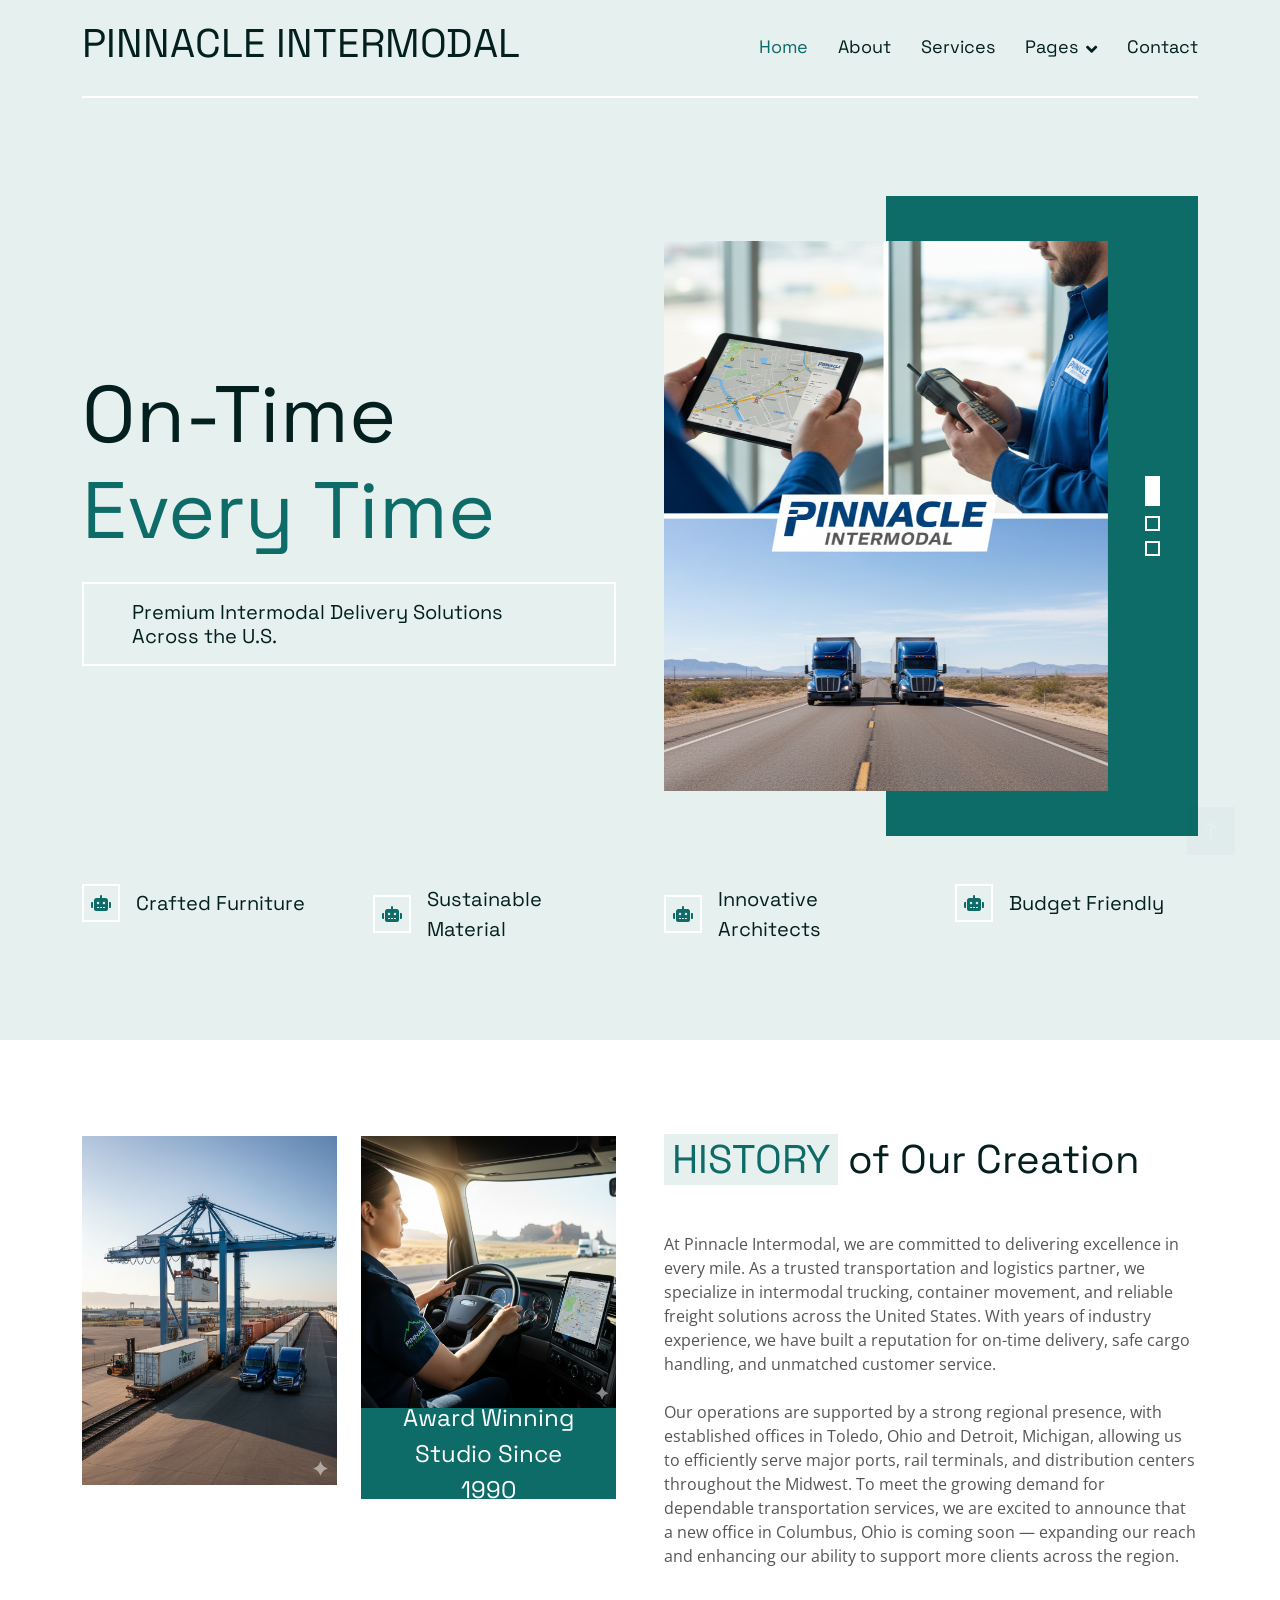
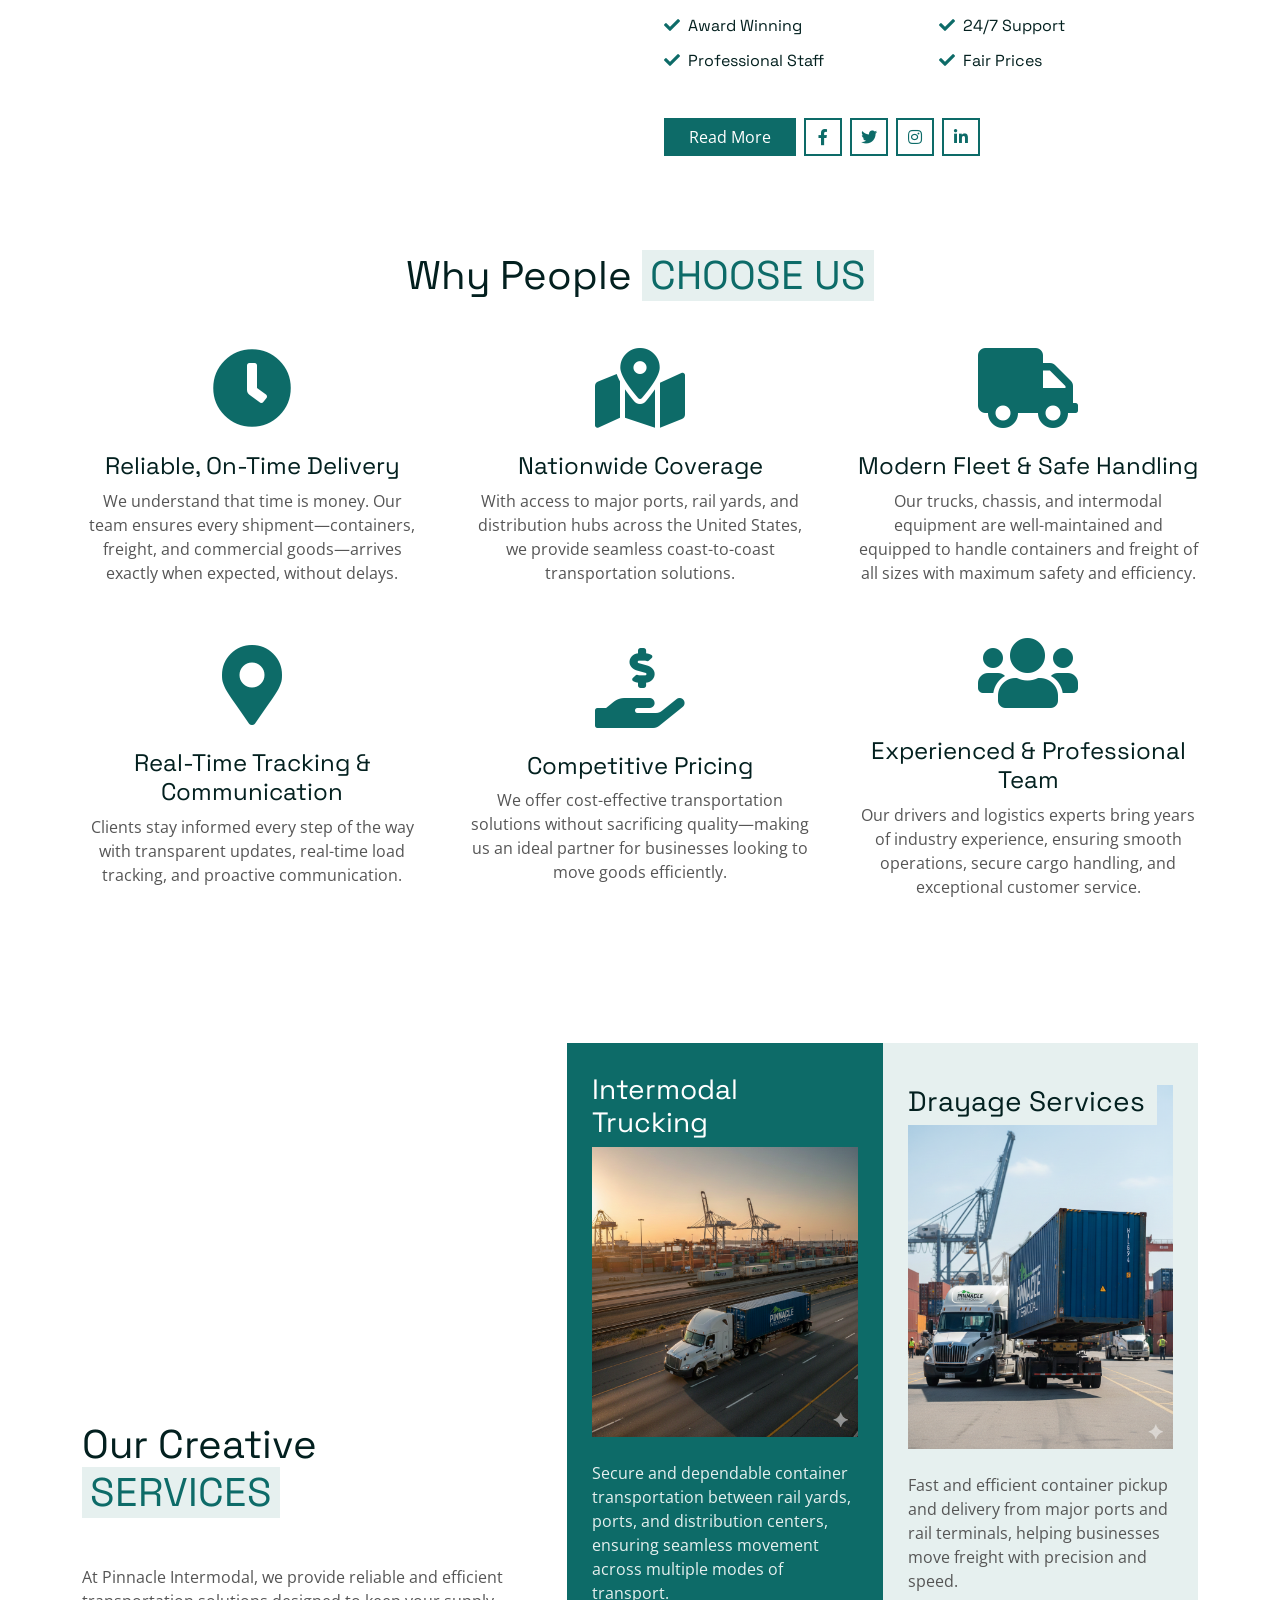
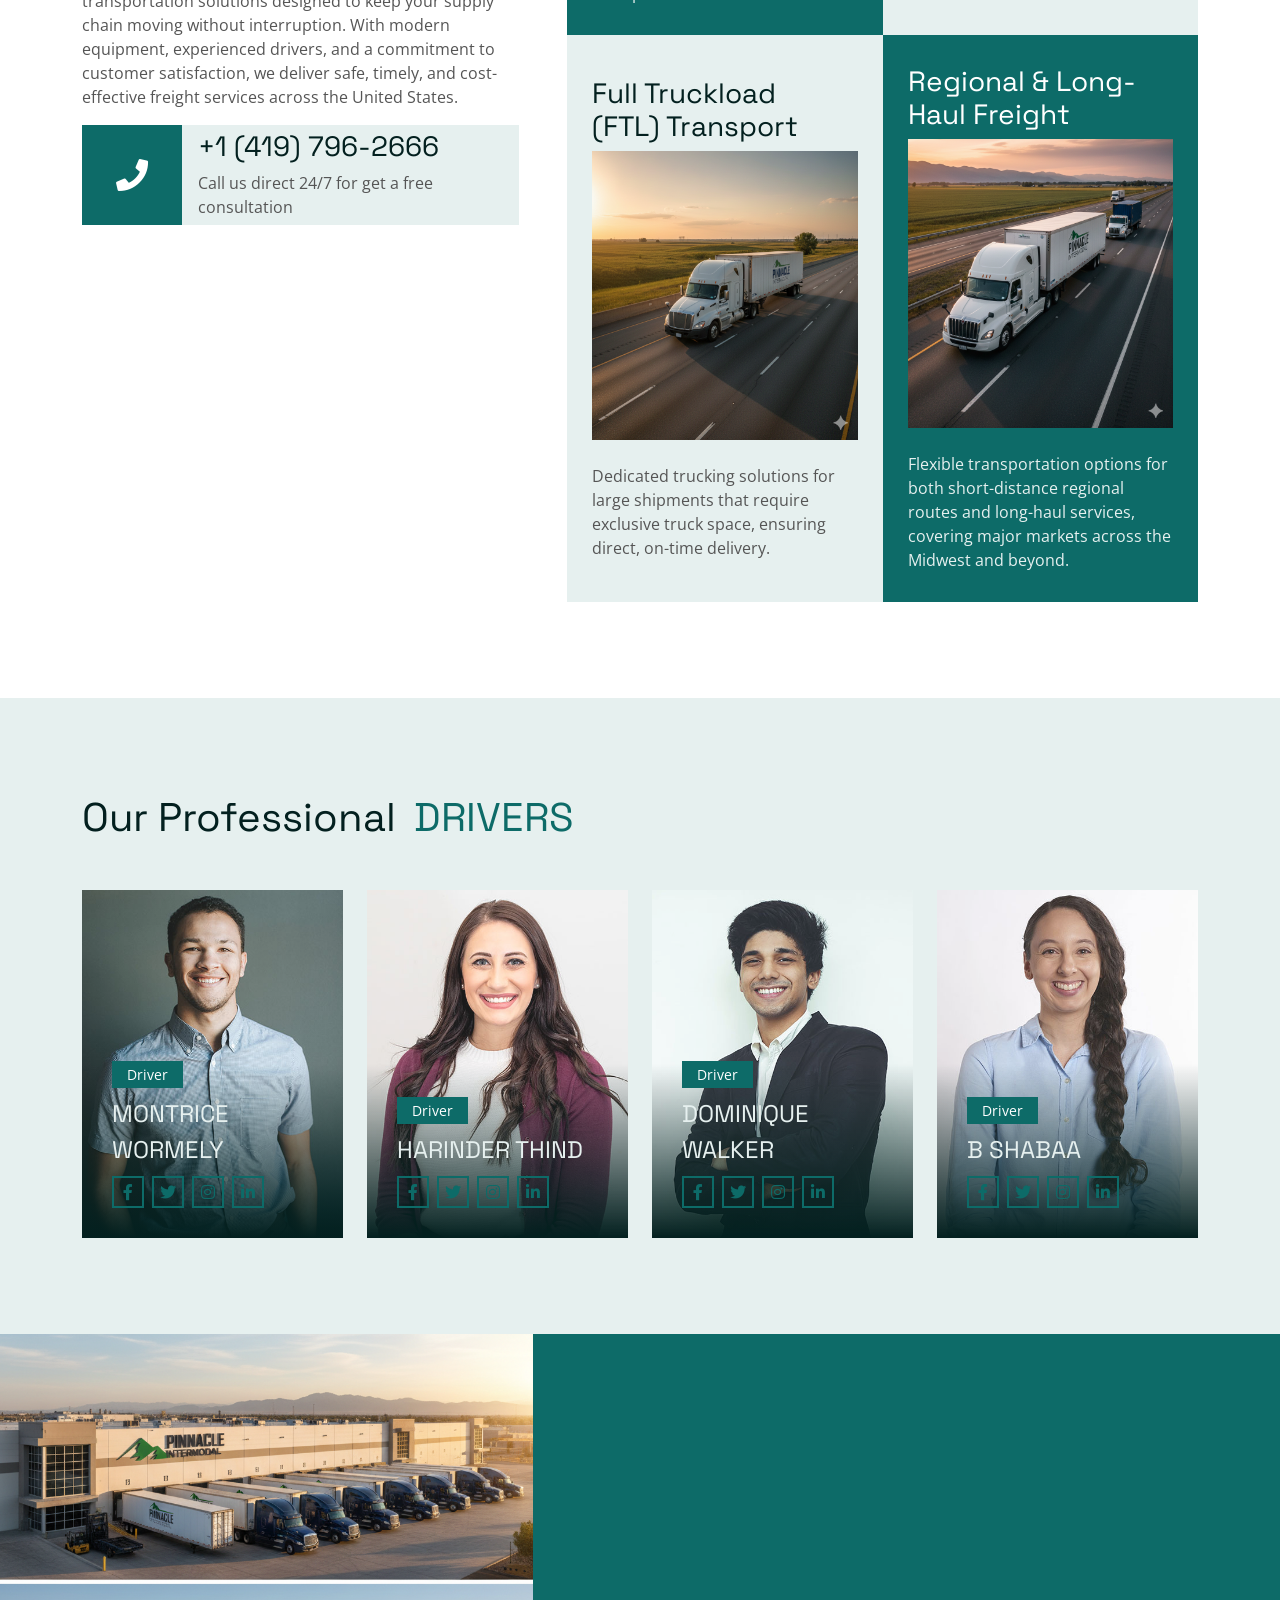
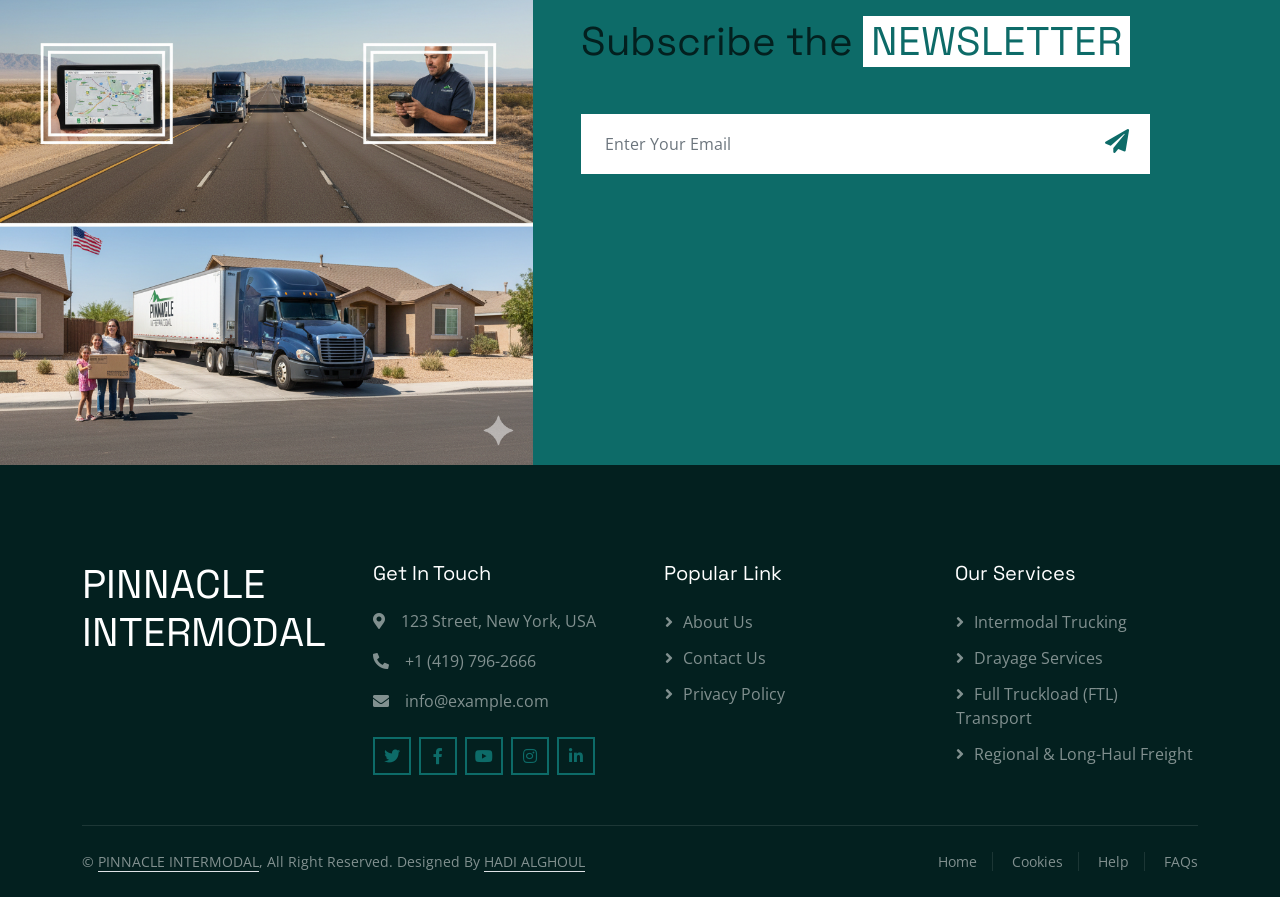
==== index.html @ aa66dcbb "first commit" ====
<!DOCTYPE html>
<html lang="en">

<head>
    <meta charset="utf-8">
    <title>iSTUDIO - Interior Design Website Template Free</title>
    <meta content="width=device-width, initial-scale=1.0" name="viewport">
    <meta content="" name="keywords">
    <meta content="" name="description">

    <!-- Favicon -->
    <link href="img/favicon.ico" rel="icon">

    <!-- Google Web Fonts -->
    <link rel="preconnect" href="https://fonts.googleapis.com">
    <link rel="preconnect" href="https://fonts.gstatic.com" crossorigin>
    <link href="https://fonts.googleapis.com/css2?family=Open+Sans&family=Space+Grotesk&display=swap" rel="stylesheet">

    <!-- Icon Font Stylesheet -->
    <link href="https://cdnjs.cloudflare.com/ajax/libs/font-awesome/5.10.0/css/all.min.css" rel="stylesheet">
    <link href="https://cdn.jsdelivr.net/npm/bootstrap-icons@1.4.1/font/bootstrap-icons.css" rel="stylesheet">

    <!-- Libraries Stylesheet -->
    <link href="lib/animate/animate.min.css" rel="stylesheet">
    <link href="lib/owlcarousel/assets/owl.carousel.min.css" rel="stylesheet">

    <!-- Customized Bootstrap Stylesheet -->
    <link href="css/bootstrap.min.css" rel="stylesheet">

    <!-- Template Stylesheet -->
    <link href="css/style.css" rel="stylesheet">
</head>

<body>
    <!-- Spinner Start -->
    <div id="spinner"
        class="show bg-white position-fixed translate-middle w-100 vh-100 top-50 start-50 d-flex align-items-center justify-content-center">
        <div class="spinner-grow text-primary" style="width: 3rem; height: 3rem;" role="status">
            <span class="sr-only">Loading...</span>
        </div>
    </div>
    <!-- Spinner End -->


    <!-- Navbar Start -->
    <div class="container-fluid sticky-top">
        <div class="container">
            <nav class="navbar navbar-expand-lg navbar-light border-bottom border-2 border-white">
                <a href="index.html" class="navbar-brand">
                    <h1>PINNACLE INTERMODAL</h1>
                </a>
                <button type="button" class="navbar-toggler ms-auto me-0" data-bs-toggle="collapse"
                    data-bs-target="#navbarCollapse">
                    <span class="navbar-toggler-icon"></span>
                </button>
                <div class="collapse navbar-collapse" id="navbarCollapse">
                    <div class="navbar-nav ms-auto">
                        <a href="index.html" class="nav-item nav-link active">Home</a>
                        <a href="about.html" class="nav-item nav-link">About</a>
                        <a href="service.html" class="nav-item nav-link">Services</a>
                        
                        <div class="nav-item dropdown">
                            <a href="#" class="nav-link dropdown-toggle" data-bs-toggle="dropdown">Pages</a>
                            <div class="dropdown-menu bg-light mt-2">
                                <a href="feature.html" class="dropdown-item">Features</a>
                                <a href="team.html" class="dropdown-item">Our Team</a>
                               
                            </div>
                        </div>
                        <a href="contact.html" class="nav-item nav-link">Contact</a>
                    </div>
                </div>
            </nav>
        </div>
    </div>
    <!-- Navbar End -->


    <!-- Hero Start -->
    <div class="container-fluid pb-5 hero-header bg-light mb-5">
        <div class="container py-5">
            <div class="row g-5 align-items-center mb-5">
                <div class="col-lg-6">
                    <h1 class="display-1 mb-4 animated slideInRight">On-Time <span class="text-primary">Every Time</span>
                        </h1>
                    <h5 class="d-inline-block border border-2 border-white py-3 px-5 mb-0 animated slideInRight">
                        Premium Intermodal Delivery Solutions Across the U.S.</h5>
                </div>
                <div class="col-lg-6">
                    <div class="owl-carousel header-carousel animated fadeIn">
                        <img class="img-fluid" src="img/p1.png" alt="" width="750px" height="550px">
                        <img class="img-fluid" src="img/p2.png" alt="" width="750px" height="550px">
                        <img class="img-fluid" src="img/p3.png" alt="" width="750px" height="550px">
                    </div>
                </div>
            </div>
            <div class="row g-5 animated fadeIn">
                <div class="col-md-6 col-lg-3">
                    <div class="d-flex align-items-center">
                        <div class="flex-shrink-0 btn-square border border-2 border-white me-3">
                            <i class="fa fa-robot text-primary"></i>
                        </div>
                        <h5 class="lh-base mb-0">Crafted Furniture</h5>
                    </div>
                </div>
                <div class="col-md-6 col-lg-3">
                    <div class="d-flex align-items-center">
                        <div class="flex-shrink-0 btn-square border border-2 border-white me-3">
                            <i class="fa fa-robot text-primary"></i>
                        </div>
                        <h5 class="lh-base mb-0">Sustainable Material</h5>
                    </div>
                </div>
                <div class="col-md-6 col-lg-3">
                    <div class="d-flex align-items-center">
                        <div class="flex-shrink-0 btn-square border border-2 border-white me-3">
                            <i class="fa fa-robot text-primary"></i>
                        </div>
                        <h5 class="lh-base mb-0">Innovative Architects</h5>
                    </div>
                </div>
                <div class="col-md-6 col-lg-3">
                    <div class="d-flex align-items-center">
                        <div class="flex-shrink-0 btn-square border border-2 border-white me-3">
                            <i class="fa fa-robot text-primary"></i>
                        </div>
                        <h5 class="lh-base mb-0">Budget Friendly</h5>
                    </div>
                </div>
            </div>
        </div>
    </div>
    <!-- Hero End -->


    <!-- About Start -->
    <div class="container-fluid py-5">
        <div class="container">
            <div class="row g-5">
                <div class="col-lg-6">
                    <div class="row">
                        <div class="col-6 wow fadeIn" data-wow-delay="0.1s">
                            <img class="img-fluid" src="img/a2.png" alt="">
                        </div>
                        <div class="col-6 wow fadeIn" data-wow-delay="0.3s">
                            <img class="img-fluid h-75" src="img/a1.png" alt="">
                            <div class="h-25 d-flex align-items-center text-center bg-primary px-4">
                                <h4 class="text-white lh-base mb-0">Award Winning Studio Since 1990</h4>
                            </div>
                        </div>
                    </div>
                </div>
                <div class="col-lg-6 wow fadeIn" data-wow-delay="0.5s">
                    <h1 class="mb-5"><span class="text-uppercase text-primary bg-light px-2">History</span> of Our
                        Creation</h1>
                    <p class="mb-4">At Pinnacle Intermodal, we are committed to delivering excellence in every mile. As a trusted transportation and logistics partner, we specialize in intermodal trucking, container movement, and reliable freight solutions across the United States. With years of industry experience, we have built a reputation for on-time delivery, safe cargo handling, and unmatched customer service.</p>
                    <p class="mb-5">Our operations are supported by a strong regional presence, with established offices in Toledo, Ohio and Detroit, Michigan, allowing us to efficiently serve major ports, rail terminals, and distribution centers throughout the Midwest. To meet the growing demand for dependable transportation services, we are excited to announce that a new office in Columbus, Ohio is coming soon — expanding our reach and enhancing our ability to support more clients across the region.</p>
                    <div class="row g-3">
                        <div class="col-sm-6">
                            <h6 class="mb-3"><i class="fa fa-check text-primary me-2"></i>Award Winning</h6>
                            <h6 class="mb-0"><i class="fa fa-check text-primary me-2"></i>Professional Staff</h6>
                        </div>
                        <div class="col-sm-6">
                            <h6 class="mb-3"><i class="fa fa-check text-primary me-2"></i>24/7 Support</h6>
                            <h6 class="mb-0"><i class="fa fa-check text-primary me-2"></i>Fair Prices</h6>
                        </div>
                    </div>
                    <div class="d-flex align-items-center mt-5">
                        <a class="btn btn-primary px-4 me-2" href="about.html">Read More</a>
                        <a class="btn btn-outline-primary btn-square border-2 me-2" href=""><i class="fab fa-facebook-f"></i></a>
                        <a class="btn btn-outline-primary btn-square border-2 me-2" href=""><i class="fab fa-twitter"></i></a>
                        <a class="btn btn-outline-primary btn-square border-2 me-2" href=""><i class="fab fa-instagram"></i></a>
                        <a class="btn btn-outline-primary btn-square border-2" href=""><i class="fab fa-linkedin-in"></i></a>
                    </div>
                </div>
            </div>
        </div>
    </div>
    <!-- About End -->


    <!-- Feature Start -->
    <div class="container-fluid py-5">
        <div class="container">
            <div class="text-center wow fadeIn" data-wow-delay="0.1s">
                <h1 class="mb-5">Why People <span class="text-uppercase text-primary bg-light px-2">Choose Us</span></h1>
            </div>
            <div class="row g-5 align-items-center text-center">
                <div class="col-md-6 col-lg-4 wow fadeIn" data-wow-delay="0.1s">
                    <i class="fa fa-clock fa-5x text-primary mb-4"></i>
                    <h4>Reliable, On-Time Delivery</h4>
                    <p class="mb-0">We understand that time is money. Our team ensures every shipment—containers, freight, and commercial goods—arrives exactly when expected, without delays.</p>
                </div>
                <div class="col-md-6 col-lg-4 wow fadeIn" data-wow-delay="0.3s">
                    <i class="fa fa-map-marked-alt fa-5x text-primary mb-4"></i>
                    <h4>Nationwide Coverage</h4>
                    <p class="mb-0">With access to major ports, rail yards, and distribution hubs across the United States, we provide seamless coast-to-coast transportation solutions.</p>
                </div>
                <div class="col-md-6 col-lg-4 wow fadeIn" data-wow-delay="0.5s">
                    <i class="fa fa-truck fa-5x text-primary mb-4"></i>
                    <h4>Modern Fleet & Safe Handling</h4>
                    <p class="mb-0">Our trucks, chassis, and intermodal equipment are well-maintained and equipped to handle containers and freight of all sizes with maximum safety and efficiency.</p>
                </div>
                <div class="col-md-6 col-lg-4 wow fadeIn" data-wow-delay="0.1s">
                    <i class="fa fa-map-marker-alt fa-5x text-primary mb-4"></i>
                    <h4>Real-Time Tracking & Communication</h4>
                    <p class="mb-0">Clients stay informed every step of the way with transparent updates, real-time load tracking, and proactive communication.</p>
                </div>
                <div class="col-md-6 col-lg-4 wow fadeIn" data-wow-delay="0.3s">
                    <i class="fa fa-hand-holding-usd fa-5x text-primary mb-4"></i>
                    <h4>Competitive Pricing</h4>
                    <p class="mb-0">We offer cost-effective transportation solutions without sacrificing quality—making us an ideal partner for businesses looking to move goods efficiently.</p>
                </div>
                <div class="col-md-6 col-lg-4 wow fadeIn" data-wow-delay="0.5s">
                    <i class="fa fa-users fa-5x text-primary mb-4"></i>
                    <h4>Experienced & Professional Team</h4>
                    <p class="mb-0">Our drivers and logistics experts bring years of industry experience, ensuring smooth operations, secure cargo handling, and exceptional customer service.</p>
                </div>
            </div>
        </div>
    </div>
    <!-- Feature End -->


    


    <!-- Service Start -->
    <div class="container-fluid py-5">
        <div class="container py-5">
            <div class="row g-5 align-items-center">
                <div class="col-lg-5 wow fadeIn" data-wow-delay="0.1s">
                    <h1 class="mb-5">Our Creative <span
                            class="text-uppercase text-primary bg-light px-2">Services</span></h1>
                    <p>At Pinnacle Intermodal, we provide reliable and efficient transportation solutions designed to keep your supply chain moving without interruption. With modern equipment, experienced drivers, and a commitment to customer satisfaction, we deliver safe, timely, and cost-effective freight services across the United States.</p>
                    
                    <div class="d-flex align-items-center bg-light">
                        <div class="btn-square flex-shrink-0 bg-primary" style="width: 100px; height: 100px;">
                            <i class="fa fa-phone fa-2x text-white"></i>
                        </div>
                        <div class="px-3">
                            <h3>+1 (419) 796-2666</h3>
                            <span>Call us direct 24/7 for get a free consultation</span>
                        </div>
                    </div>
                </div>
                <div class="col-lg-7">
                    <div class="row g-0">
                        <div class="col-md-6 wow fadeIn" data-wow-delay="0.2s">
                            <div class="service-item h-100 d-flex flex-column justify-content-center bg-primary">
                                <a href="" class="service-img position-relative mb-4">
                                    <img class="img-fluid w-100" src="img/s1.png" alt="">
                                    <h3>Intermodal Trucking</h3>
                                </a>
                                <p class="mb-0">Secure and dependable container transportation between rail yards, ports, and distribution centers, ensuring seamless movement across multiple modes of transport.</p>
                            </div>
                        </div>
                        <div class="col-md-6 wow fadeIn" data-wow-delay="0.4s">
                            <div class="service-item h-100 d-flex flex-column justify-content-center bg-light">
                                <a href="" class="service-img position-relative mb-4">
                                    <img class="img-fluid w-100" src="img/s2.png" alt="">
                                    <h3>Drayage Services</h3>
                                </a>
                                <p class="mb-0">Fast and efficient container pickup and delivery from major ports and rail terminals, helping businesses move freight with precision and speed.</p>
                            </div>
                        </div>
                        <div class="col-md-6 wow fadeIn" data-wow-delay="0.6s">
                            <div class="service-item h-100 d-flex flex-column justify-content-center bg-light">
                                <a href="" class="service-img position-relative mb-4">
                                    <img class="img-fluid w-100" src="img/s3.png" alt="">
                                    <h3>Full Truckload (FTL) Transport</h3>
                                </a>
                                <p class="mb-0">Dedicated trucking solutions for large shipments that require exclusive truck space, ensuring direct, on-time delivery.</p>
                            </div>
                        </div>
                        <div class="col-md-6 wow fadeIn" data-wow-delay="0.8s">
                            <div class="service-item h-100 d-flex flex-column justify-content-center bg-primary">
                                <a href="" class="service-img position-relative mb-4">
                                    <img class="img-fluid w-100" src="img/s4.png" alt="">
                                    <h3>Regional & Long-Haul Freight</h3>
                                </a>
                                <p class="mb-0">Flexible transportation options for both short-distance regional routes and long-haul services, covering major markets across the Midwest and beyond.</p>
                            </div>
                        </div>
                    </div>
                </div>
            </div>
        </div>
    </div>
    <!-- Service End -->


    <!-- Team Start -->
    <div class="container-fluid bg-light py-5">
        <div class="container py-5">
            <h1 class="mb-5">Our Professional <span class="text-uppercase text-primary bg-light px-2">Drivers</span>
            </h1>
            <div class="row g-4">
                <div class="col-md-6 col-lg-3 wow fadeIn" data-wow-delay="0.1s">
                    <div class="team-item position-relative overflow-hidden">
                        <img class="img-fluid w-100" src="img/team-1.jpg" alt="">
                        <div class="team-overlay">
                            <small class="mb-2">Driver</small>
                            <h4 class="lh-base text-light">MONTRICE WORMELY</h4>
                            <div class="d-flex justify-content-center">
                                <a class="btn btn-outline-primary btn-sm-square border-2 me-2" href="">
                                    <i class="fab fa-facebook-f"></i>
                                </a>
                                <a class="btn btn-outline-primary btn-sm-square border-2 me-2" href="">
                                    <i class="fab fa-twitter"></i>
                                </a>
                                <a class="btn btn-outline-primary btn-sm-square border-2 me-2" href="">
                                    <i class="fab fa-instagram"></i>
                                </a>
                                <a class="btn btn-outline-primary btn-sm-square border-2 me-2" href="">
                                    <i class="fab fa-linkedin-in"></i>
                                </a>
                            </div>
                        </div>
                    </div>
                </div>
                <div class="col-md-6 col-lg-3 wow fadeIn" data-wow-delay="0.3s">
                    <div class="team-item position-relative overflow-hidden">
                        <img class="img-fluid w-100" src="img/team-2.jpg" alt="">
                        <div class="team-overlay">
                            <small class="mb-2">Driver</small>
                            <h4 class="lh-base text-light">HARINDER THIND</h4>
                            <div class="d-flex justify-content-center">
                                <a class="btn btn-outline-primary btn-sm-square border-2 me-2" href="">
                                    <i class="fab fa-facebook-f"></i>
                                </a>
                                <a class="btn btn-outline-primary btn-sm-square border-2 me-2" href="">
                                    <i class="fab fa-twitter"></i>
                                </a>
                                <a class="btn btn-outline-primary btn-sm-square border-2 me-2" href="">
                                    <i class="fab fa-instagram"></i>
                                </a>
                                <a class="btn btn-outline-primary btn-sm-square border-2 me-2" href="">
                                    <i class="fab fa-linkedin-in"></i>
                                </a>
                            </div>
                        </div>
                    </div>
                </div>
                <div class="col-md-6 col-lg-3 wow fadeIn" data-wow-delay="0.5s">
                    <div class="team-item position-relative overflow-hidden">
                        <img class="img-fluid w-100" src="img/team-3.jpg" alt="">
                        <div class="team-overlay">
                            <small class="mb-2">Driver</small>
                            <h4 class="lh-base text-light">DOMINIQUE WALKER</h4>
                            <div class="d-flex justify-content-center">
                                <a class="btn btn-outline-primary btn-sm-square border-2 me-2" href="">
                                    <i class="fab fa-facebook-f"></i>
                                </a>
                                <a class="btn btn-outline-primary btn-sm-square border-2 me-2" href="">
                                    <i class="fab fa-twitter"></i>
                                </a>
                                <a class="btn btn-outline-primary btn-sm-square border-2 me-2" href="">
                                    <i class="fab fa-instagram"></i>
                                </a>
                                <a class="btn btn-outline-primary btn-sm-square border-2 me-2" href="">
                                    <i class="fab fa-linkedin-in"></i>
                                </a>
                            </div>
                        </div>
                    </div>
                </div>
                <div class="col-md-6 col-lg-3 wow fadeIn" data-wow-delay="0.7s">
                    <div class="team-item position-relative overflow-hidden">
                        <img class="img-fluid w-100" src="img/team-4.jpg" alt="">
                        <div class="team-overlay">
                            <small class="mb-2">Driver</small>
                            <h4 class="lh-base text-light">B SHABAA</h4>
                            <div class="d-flex justify-content-center">
                                <a class="btn btn-outline-primary btn-sm-square border-2 me-2" href="">
                                    <i class="fab fa-facebook-f"></i>
                                </a>
                                <a class="btn btn-outline-primary btn-sm-square border-2 me-2" href="">
                                    <i class="fab fa-twitter"></i>
                                </a>
                                <a class="btn btn-outline-primary btn-sm-square border-2 me-2" href="">
                                    <i class="fab fa-instagram"></i>
                                </a>
                                <a class="btn btn-outline-primary btn-sm-square border-2 me-2" href="">
                                    <i class="fab fa-linkedin-in"></i>
                                </a>
                            </div>
                        </div>
                    </div>
                </div>
            </div>
        </div>
    </div>
    <!-- Team End -->


    


    <!-- Newsletter Start -->
    <div class="container-fluid bg-primary newsletter p-0">
        <div class="container p-0">
            <div class="row g-0 align-items-center">
                <div class="col-md-5 ps-lg-0 text-start wow fadeIn" data-wow-delay="0.2s">
                    <img class="img-fluid " src="img/newsletter.png" alt="">
                </div>
                <div class="col-md-7 py-5 newsletter-text wow fadeIn" data-wow-delay="0.5s">
                    <div class="p-5">
                        <h1 class="mb-5">Subscribe the <span class="text-uppercase text-primary bg-white px-2">Newsletter</span></h1>
                        <div class="position-relative w-100 mb-2">
                            <input class="form-control border-0 w-100 ps-4 pe-5" type="text"
                                placeholder="Enter Your Email" style="height: 60px;">
                            <button type="button" class="btn shadow-none position-absolute top-0 end-0 mt-2 me-2"><i
                                    class="fa fa-paper-plane text-primary fs-4"></i></button>
                        </div>
                       
                    </div>
                </div>
            </div>
        </div>
    </div>
    <!-- Newsletter End -->


    <!-- Footer Start -->
    <div class="container-fluid bg-dark text-white-50 footer pt-5">
        <div class="container py-5">
            <div class="row g-5">
                <div class="col-md-6 col-lg-3 wow fadeIn" data-wow-delay="0.1s">
                    <a href="index.html" class="d-inline-block mb-3">
                        <h1 class="text-white">PINNACLE INTERMODAL</h1>
                    </a>
                    
                    
                </div>
                <div class="col-md-6 col-lg-3 wow fadeIn" data-wow-delay="0.3s">
                    <h5 class="text-white mb-4">Get In Touch</h5>
                    <p><i class="fa fa-map-marker-alt me-3"></i>123 Street, New York, USA</p>
                    <p><i class="fa fa-phone-alt me-3"></i>+1 (419) 796-2666</p>
                    <p><i class="fa fa-envelope me-3"></i>info@example.com</p>
                    <div class="d-flex pt-2">
                        <a class="btn btn-outline-primary btn-square border-2 me-2" href=""><i class="fab fa-twitter"></i></a>
                        <a class="btn btn-outline-primary btn-square border-2 me-2" href=""><i class="fab fa-facebook-f"></i></a>
                        <a class="btn btn-outline-primary btn-square border-2 me-2" href=""><i class="fab fa-youtube"></i></a>
                        <a class="btn btn-outline-primary btn-square border-2 me-2" href=""><i class="fab fa-instagram"></i></a>
                        <a class="btn btn-outline-primary btn-square border-2 me-2" href=""><i class="fab fa-linkedin-in"></i></a>
                    </div>
                </div>
                <div class="col-md-6 col-lg-3 wow fadeIn" data-wow-delay="0.5s">
                    <h5 class="text-white mb-4">Popular Link</h5>
                    <a class="btn btn-link" href="about.html">About Us</a>
                    <a class="btn btn-link" href="contact.html">Contact Us</a>
                    <a class="btn btn-link" href="">Privacy Policy</a>
                   
                    
                </div>
                <div class="col-md-6 col-lg-3 wow fadeIn" data-wow-delay="0.7s">
                    <h5 class="text-white mb-4">Our Services</h5>
                    <a class="btn btn-link" href="service.html">Intermodal Trucking</a>
                    <a class="btn btn-link" href="service.html">Drayage Services</a>
                    <a class="btn btn-link" href="service.html">Full Truckload (FTL) Transport</a>
                    <a class="btn btn-link" href="service.html">Regional & Long-Haul Freight</a>
                    
                </div>
            </div>
        </div>
        <div class="container wow fadeIn" data-wow-delay="0.1s">
            <div class="copyright">
                <div class="row">
                    <div class="col-md-6 text-center text-md-start mb-3 mb-md-0">
                        &copy; <a class="border-bottom" href="#">PINNACLE INTERMODAL</a>, All Right Reserved.

                        <!--/*** The author’s attribution link must remain intact in the template. ***/-->
                        <!--/*** If you wish to remove this credit link, please purchase the Pro Version . ***/-->
                        Designed By <a class="border-bottom" href="">HADI ALGHOUL</a>
                    </div>
                    <div class="col-md-6 text-center text-md-end">
                        <div class="footer-menu">
                            <a href="">Home</a>
                            <a href="">Cookies</a>
                            <a href="">Help</a>
                            <a href="">FAQs</a>
                        </div>
                    </div>
                </div>
            </div>
        </div>
    </div>
    <!-- Footer End -->


    <!-- Back to Top -->
    <a href="#" class="btn btn-lg btn-primary btn-lg-square back-to-top"><i class="bi bi-arrow-up"></i></a>


    <!-- JavaScript Libraries -->
    <script src="https://ajax.googleapis.com/ajax/libs/jquery/3.6.1/jquery.min.js"></script>
    <script src="https://cdn.jsdelivr.net/npm/bootstrap@5.0.0/dist/js/bootstrap.bundle.min.js"></script>
    <script src="lib/wow/wow.min.js"></script>
    <script src="lib/easing/easing.min.js"></script>
    <script src="lib/waypoints/waypoints.min.js"></script>
    <script src="lib/owlcarousel/owl.carousel.min.js"></script>

    <!-- Template Javascript -->
    <script src="js/main.js"></script>
</body>

</html>
---- css/style.css ----
/********** Template CSS **********/

/*** Spinner ***/
#spinner {
    opacity: 0;
    visibility: hidden;
    transition: opacity .5s ease-out, visibility 0s linear .5s;
    z-index: 99999;
}

#spinner.show {
    transition: opacity .5s ease-out, visibility 0s linear 0s;
    visibility: visible;
    opacity: 1;
}

.back-to-top {
    position: fixed;
    display: none;
    right: 45px;
    bottom: 45px;
    z-index: 99;
}

/*** Button ***/
.btn {
    transition: .5s;
}

.btn-square {
    width: 38px;
    height: 38px;
}

.btn-sm-square {
    width: 32px;
    height: 32px;
}

.btn-lg-square {
    width: 48px;
    height: 48px;
}

.btn-square,
.btn-sm-square,
.btn-lg-square {
    padding: 0;
    display: flex;
    align-items: center;
    justify-content: center;
    font-weight: normal;
}


/*** Navbar ***/
.sticky-top {
    top: -150px;
    transition: .5s;
}

.navbar {
    padding: 15px 0;
    font-family: "Space Grotesk", sans-serif;
    font-size: 18px;
}

.navbar .navbar-nav .nav-link {
    margin-left: 30px;
    padding: 0;
    outline: none;
    color: var(--bs-dark);
}

.navbar .navbar-nav .nav-link:hover,
.navbar .navbar-nav .nav-link.active {
    color: var(--bs-primary)
}

.navbar .dropdown-toggle::after {
    border: none;
    content: "\f107";
    font-family: "Font Awesome 5 Free";
    font-weight: 900;
    vertical-align: middle;
    margin-left: 8px;
}

.navbar .dropdown-menu .dropdown-item:hover,
.navbar .dropdown-menu .dropdown-item.active {
    color: var(--bs-white);
    background: var(--bs-primary);
}

@media (max-width: 991.98px) {
    .navbar .navbar-nav .nav-link  {
        margin-left: 0;
        padding: 10px 0;
    }
}

@media (min-width: 992px) {
    .navbar .nav-item .dropdown-menu {
        display: block;
        border: none;
        margin-top: 0;
        top: 150%;
        opacity: 0;
        visibility: hidden;
        transition: .5s;
    }

    .navbar .nav-item:hover .dropdown-menu {
        top: 100%;
        visibility: visible;
        transition: .5s;
        opacity: 1;
    }
}


/*** Hero Header ***/
.hero-header {
    margin-top: -100px;
    padding-top: 150px;
    background: url(../img/hero-bg.jpg) top center no-repeat;
    background-size: cover;
}

.hero-header .breadcrumb-item+.breadcrumb-item::before {
    color: var(--light);
}

.header-carousel {
    position: relative;
    padding: 45px 90px 45px 0;
}

.header-carousel::before {
    position: absolute;
    content: "";
    top: 0;
    right: 0;
    width: calc(50% + 45px);
    height: 100%;
    background: var(--bs-primary);
    z-index: -1;
}

.header-carousel .owl-dots {
    position: absolute;
    top: 50%;
    right: 38px;
    transform: translateY(-50%);
    display: flex;
    flex-direction: column;
    align-items: center;
    justify-content: center;
}

.header-carousel .owl-dot {
    position: relative;
    display: inline-block;
    margin: 5px 0;
    width: 15px;
    height: 15px;
    border: 2px solid var(--bs-white);
    transition: .5s;
}

.header-carousel .owl-dot.active {
    height: 30px;
    background: var(--bs-white);
}

.header-carousel img {
    width: 750px;
    height: 550px;
    object-fit: cover;
}


/*** About ***/
.about-img {
    position: relative;
    overflow: hidden;
}

.about-img::after {
    position: absolute;
    content: "";
    width: 100%;
    height: 100%;
    top: 0;
    left: 0;
    background: url(../img/bg-about-img.png) top left no-repeat;
    background-size: contain;
}


/*** Project ***/
.project-item img {
    transition: .5s;
}
  
.project-item:hover img {
    transform: scale(1.2);
}
  
.project-overlay {
    position: absolute;
    padding: 25px;
    width: 100%;
    height: 100%;
    top: 0;
    left: 0;
    display: flex;
    flex-direction: column;
    align-items: flex-start;
    justify-content: flex-end;
    background: linear-gradient(rgba(255, 255, 255, .1) 50%, var(--bs-dark));
    z-index: 1;
}


/*** Service ***/
.service-item {
    position: relative;
    padding: 30px 25px;
    transition: .5s;
}

.service-item.bg-primary:hover {
    background: var(--bs-light) !important;
}

.service-item.bg-primary p {
    color: var(--bs-light);
    transition: .5s;
}

.service-item.bg-primary:hover p {
    color: var(--bs-secondary);
}

.service-item.bg-light:hover {
    background: var(--bs-primary) !important;
}

.service-item.bg-light p {
    color: var(--bs-secondary);
    transition: .5s;
}

.service-item.bg-light:hover p {
    color: var(--bs-light);
}


.service-item .service-img h3 {
    position: absolute;
    top: 0;
    left: 0;
    padding: 0 12px 7px 0;
}

.service-item.bg-primary .service-img h3 {
    background: var(--bs-primary);
    color: var(--bs-white);
    transition: .5s;
}

.service-item.bg-primary:hover .service-img h3 {
    background: var(--bs-light);
    color: var(--bs-dark);
}

.service-item.bg-light .service-img h3 {
    background: var(--bs-light);
    color: var(--bs-dark);
    transition: .5s;
}

.service-item.bg-light:hover .service-img h3 {
    background: var(--bs-primary);
    color: var(--bs-white);
}


/*** Our Team ***/
.team-item img {
    transition: .5s;
}
  
.team-item:hover img {
    transform: scale(1.2);
}
  
.team-overlay {
    position: absolute;
    padding: 30px;
    width: 100%;
    height: 100%;
    top: 0;
    left: 0;
    display: flex;
    flex-direction: column;
    align-items: flex-start;
    justify-content: flex-end;
    background: linear-gradient(rgba(255, 255, 255, .1) 50%, var(--bs-dark));
    z-index: 1;
}

.team-overlay small {
    display: inline-block;
    padding: 3px 15px;
    color: var(--bs-white);
    background: var(--bs-primary);
}


/*** Testimonial ***/
.testimonial-img {
    position: relative;
    padding: 45px 0 45px 90px;
}

.testimonial-img::before {
    position: absolute;
    content: "";
    top: 0;
    left: 0;
    width: calc(50% + 45px);
    height: 100%;
    background: var(--bs-primary);
    z-index: -1;
}

.testimonial-text h5 {
    position: relative;
    padding-left: 45px;
}

.testimonial-text h5::before {
    position: absolute;
    content: "";
    top: 50%;
    left: 0;
    transform: translateY(-50%);
    width: 40px;
    height: 2px;
    background: var(--bs-primary);
}

.testimonial-carousel .owl-dots {
    position: absolute;
    height: 17px;
    bottom: 0;
    right: 0;
    left: auto;
}

.testimonial-carousel .owl-dot {
    position: relative;
    display: inline-block;
    margin-left: 10px;
    width: 15px;
    height: 15px;
    background: var(--bs-white);
    border: 2px solid var(--bs-primary);
    transition: .5s;
}

.testimonial-carousel .owl-dot.active {
    width: 30px;
    background: var(--bs-primary);
}

@media (max-width: 768px) {
    .testimonial-carousel .owl-dots {
        left: 0;
        right: auto;
    }

    .testimonial-carousel .owl-dot {
        margin-right: 10px;
        margin-left: 0;
    }
}


/*** Newsletter ***/
.newsletter {
    background: url(../img/hero-bg.jpg) bottom right no-repeat;
    background-size: cover;
}

@media (min-width: 992px) {
    .newsletter .container {
        max-width: 100% !important;
    }

    .newsletter .newsletter-text  {
        padding-right: calc(((100% - 960px) / 2) + .75rem);
    }
}

@media (min-width: 1200px) {
    .newsletter .newsletter-text  {
        padding-right: calc(((100% - 1140px) / 2) + .75rem);
    }
}

@media (min-width: 1400px) {
    .newsletter .newsletter-text  {
        padding-right: calc(((100% - 1320px) / 2) + .75rem);
    }
}


/*** Footer ***/
.footer .btn.btn-link {
    display: block;
    margin-bottom: 10px;
    padding: 0;
    text-align: left;
    color: rgba(255,255,255,.5);
    font-weight: normal;
    transition: .3s;
}

.footer .btn.btn-link:hover {
    color: var(--bs-white);
    letter-spacing: 1px;
    box-shadow: none;
}

.footer .btn.btn-link::before {
    position: relative;
    content: "\f105";
    font-family: "Font Awesome 5 Free";
    font-weight: 900;
    margin-right: 10px;
}

.footer .copyright {
    padding: 25px 0;
    font-size: 14px;
    border-top: 1px solid rgba(256, 256, 256, .1);
}

.footer .copyright a {
    color: rgba(255,255,255,.5);
}

.footer .copyright a:hover {
    color: var(--bs-white);
}

.footer .footer-menu a {
    margin-right: 15px;
    padding-right: 15px;
    border-right: 1px solid rgba(255, 255, 255, .1);
}

.footer .footer-menu a:last-child {
    margin-right: 0;
    padding-right: 0;
    border-right: none;
}
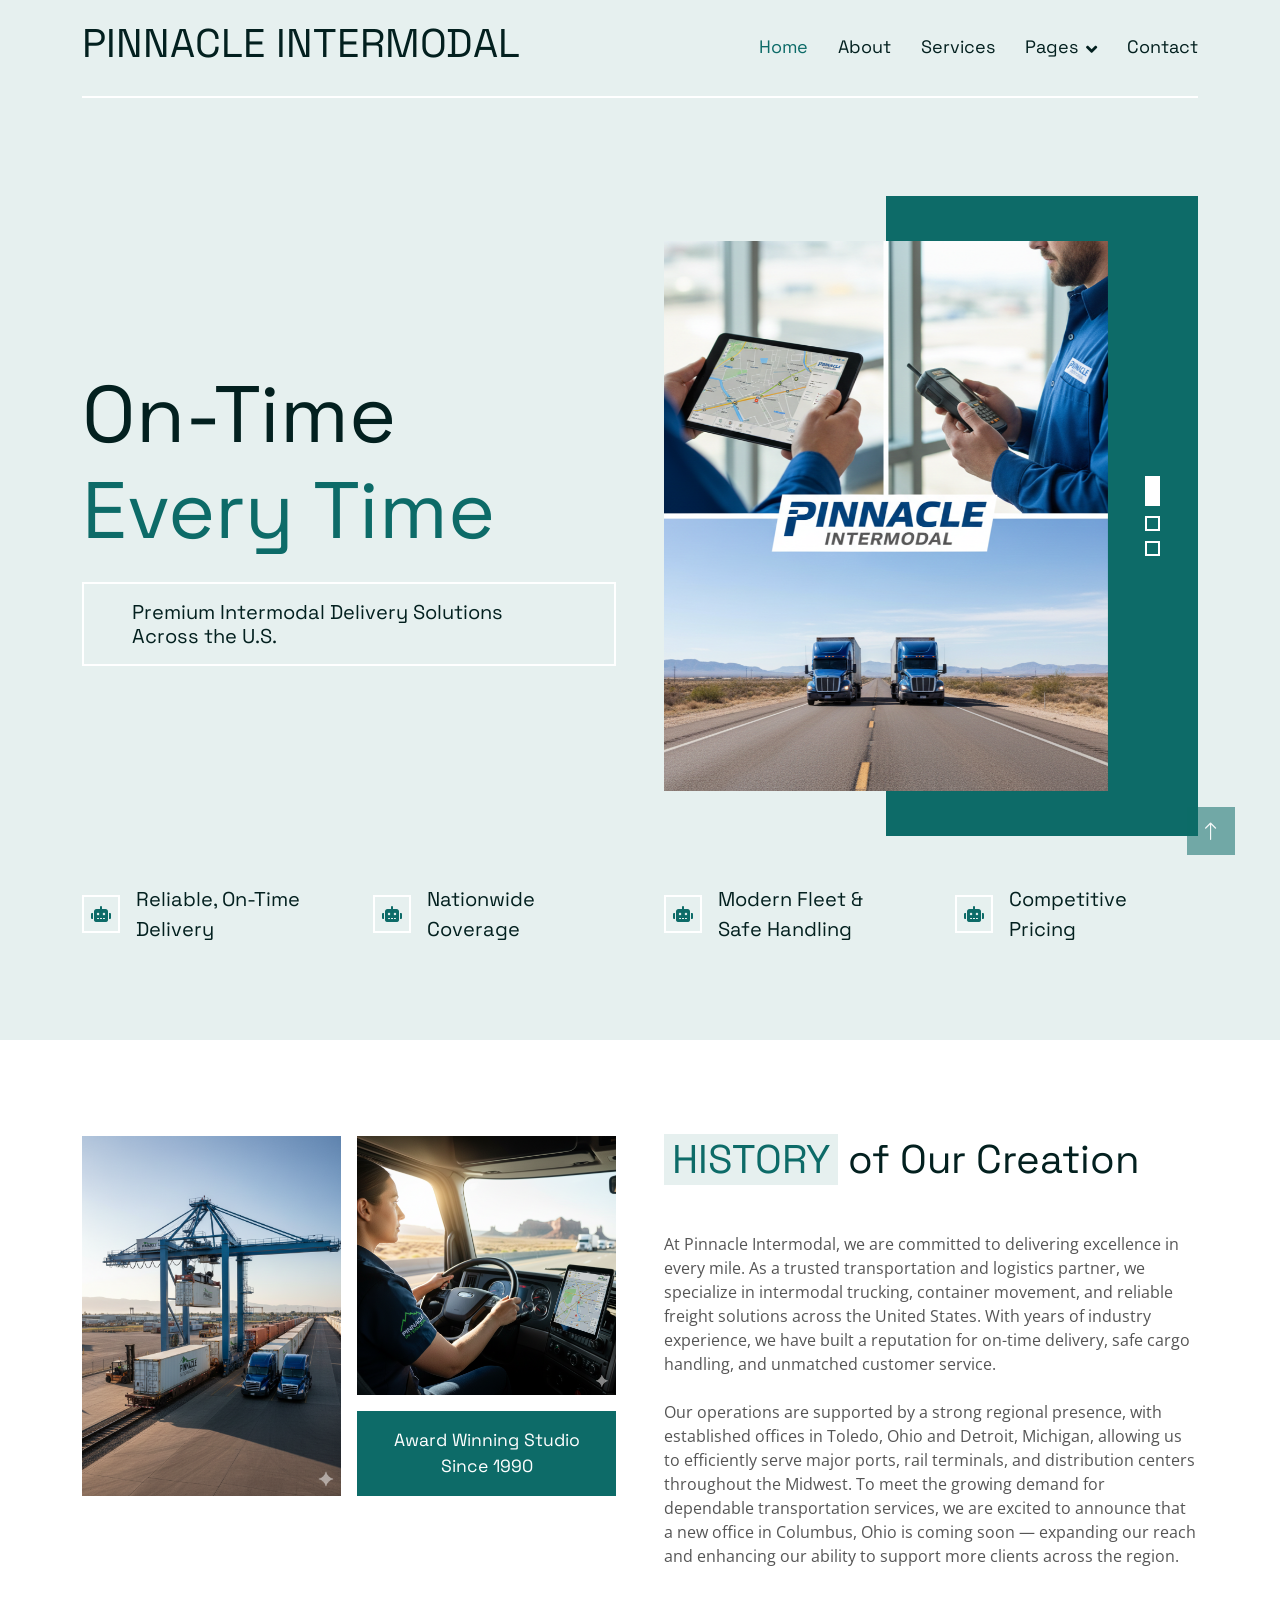
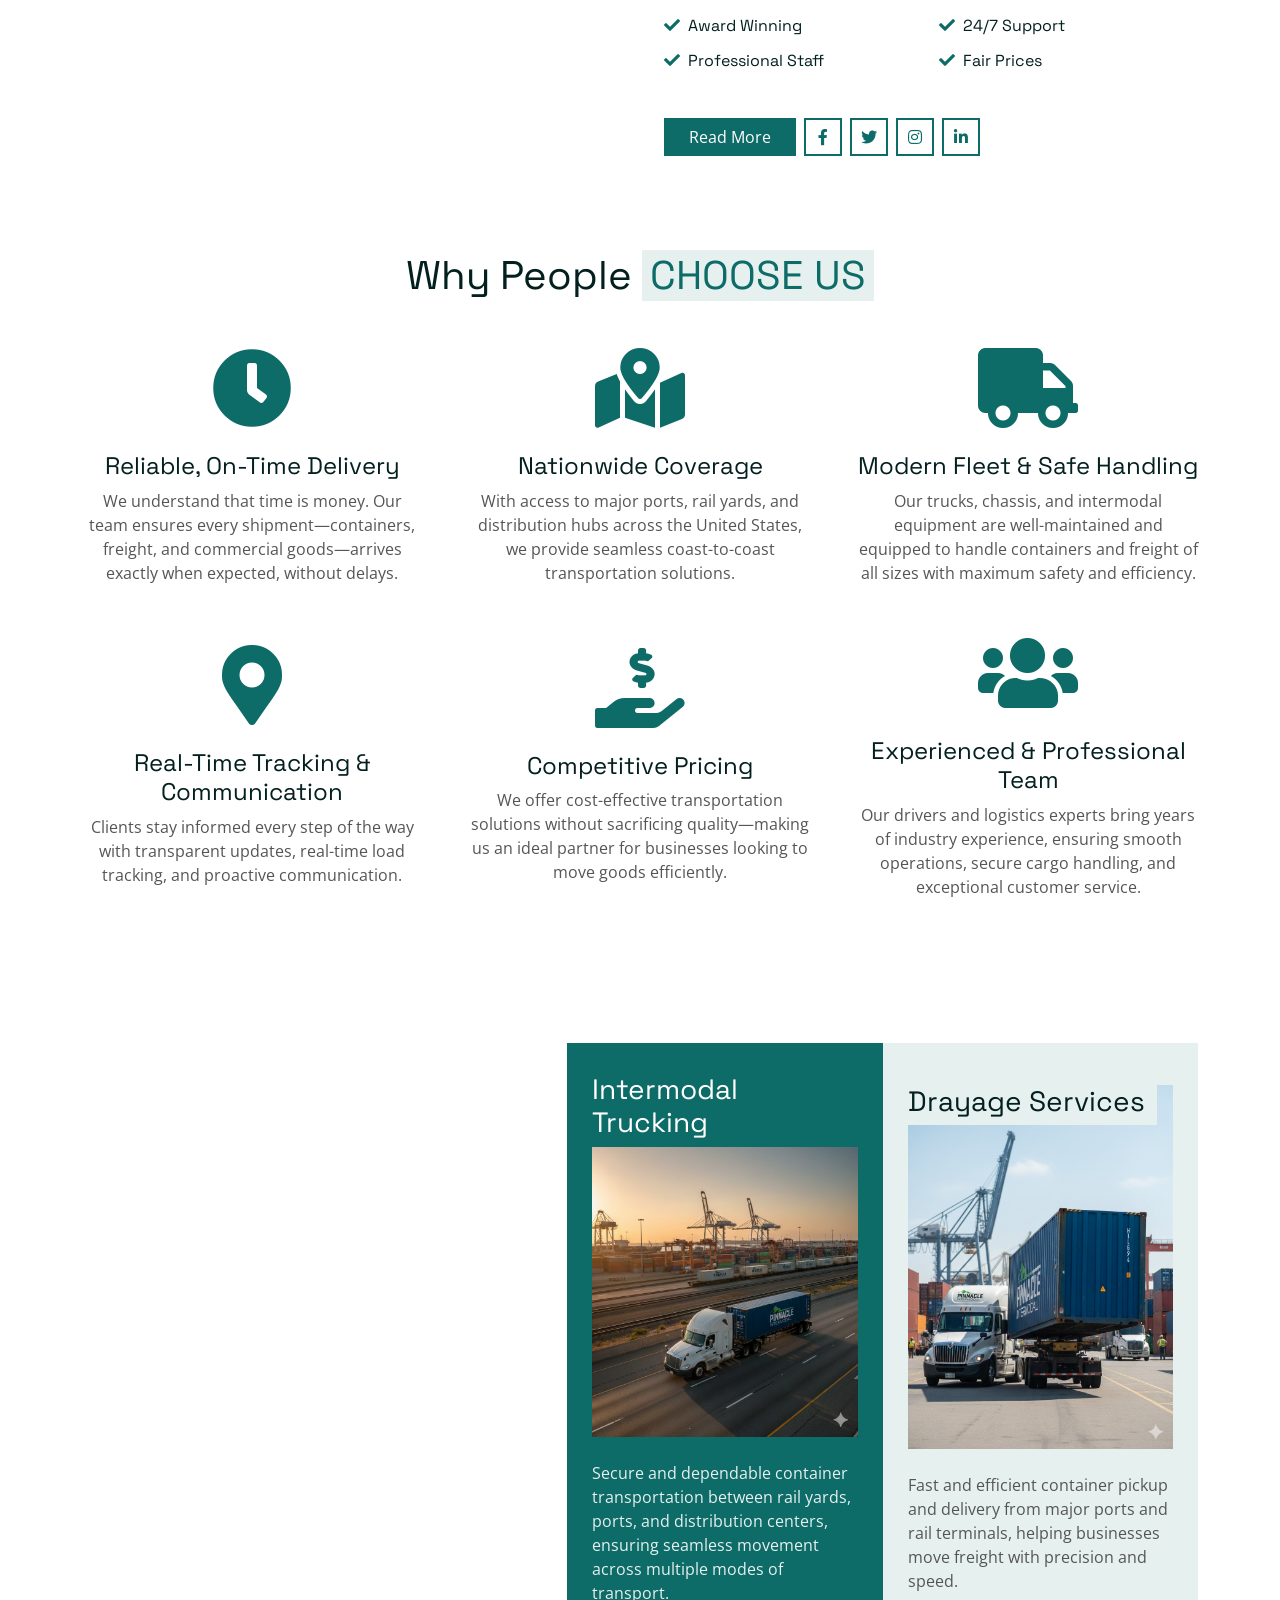
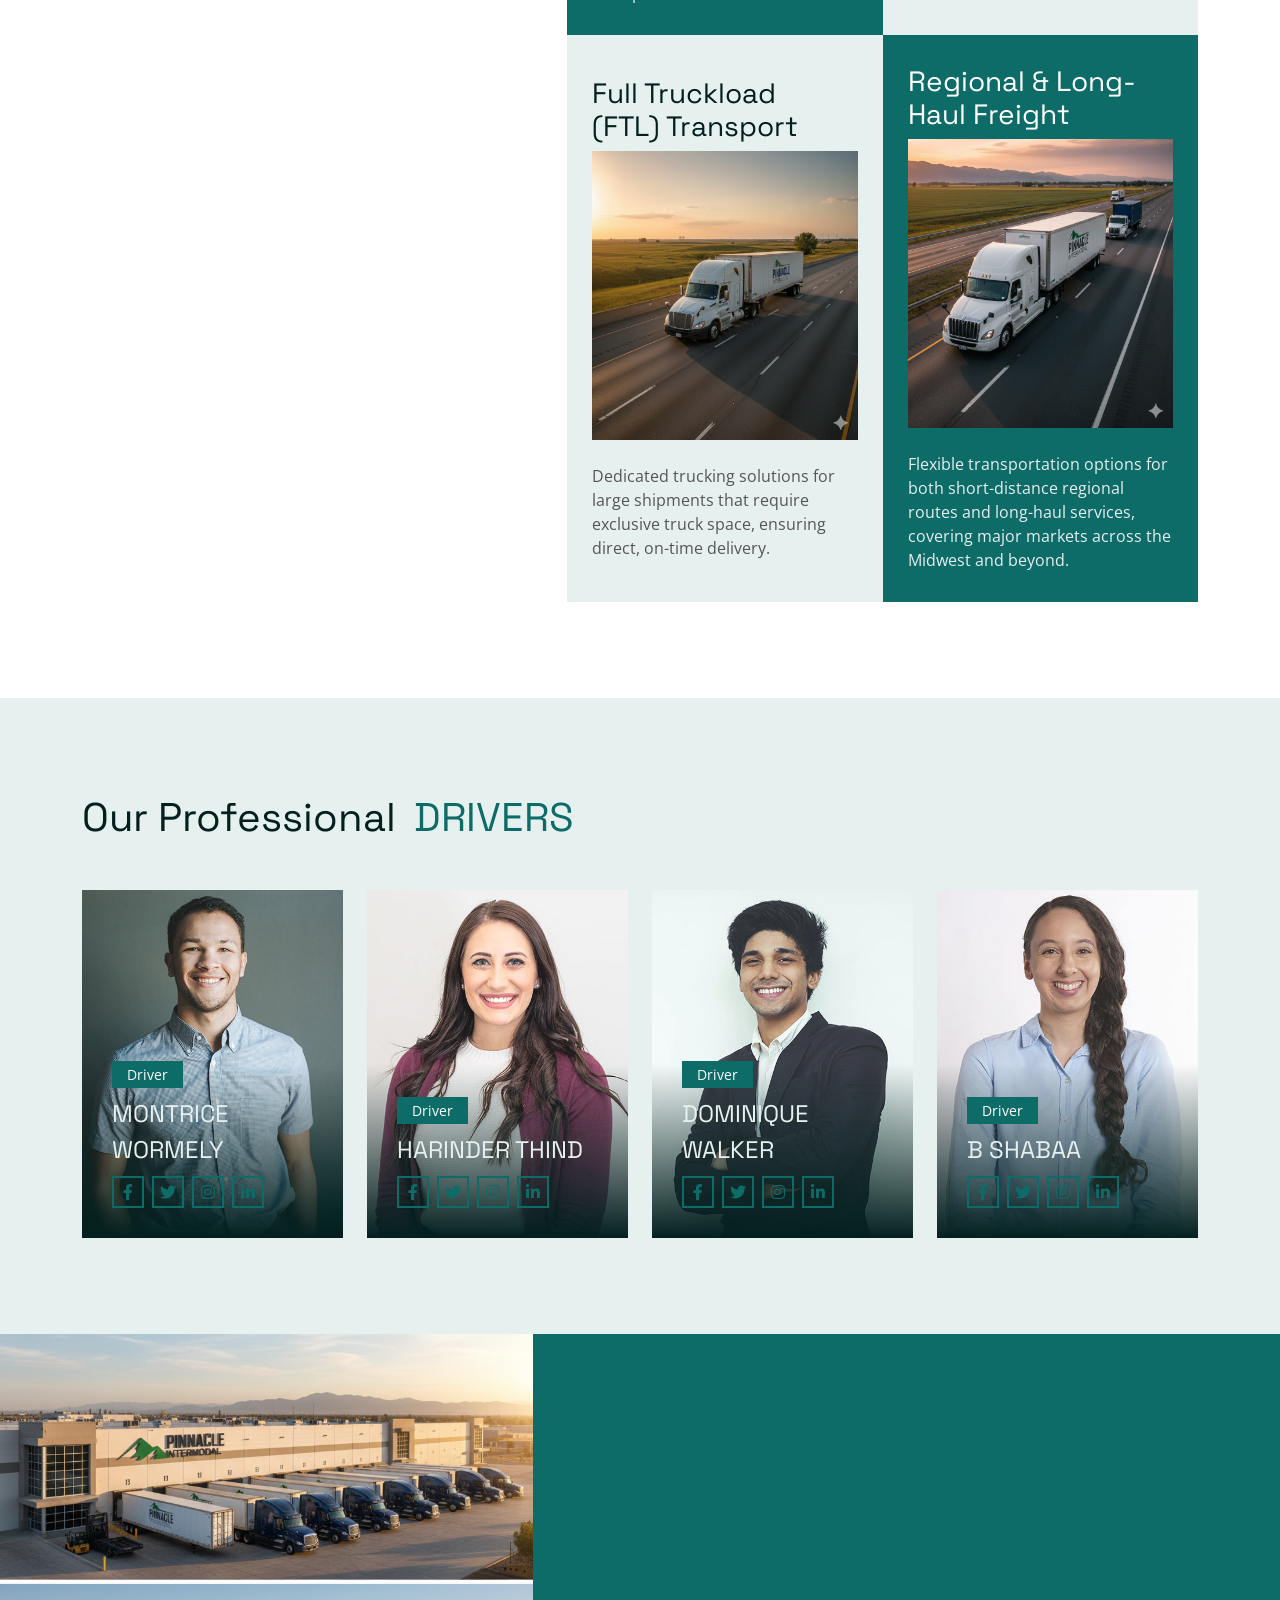
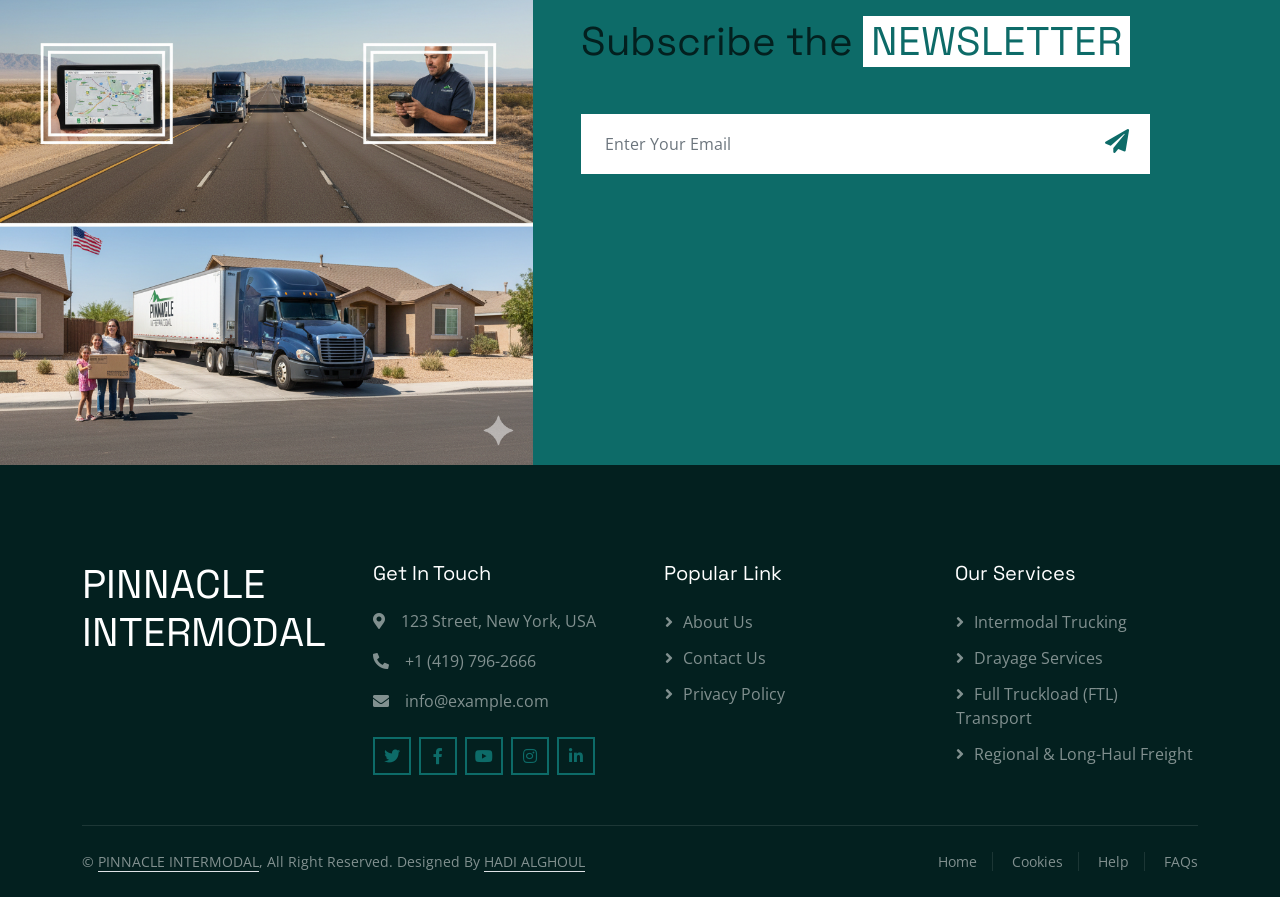
==== commit a1854a77: "second  commit" ====
--- a/index.html
+++ b/index.html
@@ -100,7 +100,7 @@
                         <div class="flex-shrink-0 btn-square border border-2 border-white me-3">
                             <i class="fa fa-robot text-primary"></i>
                         </div>
-                        <h5 class="lh-base mb-0">Crafted Furniture</h5>
+                        <h5 class="lh-base mb-0">Reliable, On-Time Delivery</h5>
                     </div>
                 </div>
                 <div class="col-md-6 col-lg-3">
@@ -108,7 +108,7 @@
                         <div class="flex-shrink-0 btn-square border border-2 border-white me-3">
                             <i class="fa fa-robot text-primary"></i>
                         </div>
-                        <h5 class="lh-base mb-0">Sustainable Material</h5>
+                        <h5 class="lh-base mb-0">Nationwide Coverage</h5>
                     </div>
                 </div>
                 <div class="col-md-6 col-lg-3">
@@ -116,7 +116,7 @@
                         <div class="flex-shrink-0 btn-square border border-2 border-white me-3">
                             <i class="fa fa-robot text-primary"></i>
                         </div>
-                        <h5 class="lh-base mb-0">Innovative Architects</h5>
+                        <h5 class="lh-base mb-0">Modern Fleet & Safe Handling</h5>
                     </div>
                 </div>
                 <div class="col-md-6 col-lg-3">
@@ -124,7 +124,7 @@
                         <div class="flex-shrink-0 btn-square border border-2 border-white me-3">
                             <i class="fa fa-robot text-primary"></i>
                         </div>
-                        <h5 class="lh-base mb-0">Budget Friendly</h5>
+                        <h5 class="lh-base mb-0">Competitive Pricing</h5>
                     </div>
                 </div>
             </div>
@@ -134,18 +134,20 @@
 
 
     <!-- About Start -->
-    <div class="container-fluid py-5">
+    <div class="container-fluid py-5 about-section">
         <div class="container">
             <div class="row g-5">
                 <div class="col-lg-6">
-                    <div class="row">
-                        <div class="col-6 wow fadeIn" data-wow-delay="0.1s">
-                            <img class="img-fluid" src="img/a2.png" alt="">
-                        </div>
-                        <div class="col-6 wow fadeIn" data-wow-delay="0.3s">
-                            <img class="img-fluid h-75" src="img/a1.png" alt="">
-                            <div class="h-25 d-flex align-items-center text-center bg-primary px-4">
-                                <h4 class="text-white lh-base mb-0">Award Winning Studio Since 1990</h4>
+                    <div class="row g-3">
+                        <div class="col-12 col-md-6 wow fadeIn" data-wow-delay="0.1s">
+                            <img class="img-fluid w-100 rounded" src="img/a2.png" alt="" style="object-fit: cover; height: 100%; min-height: 250px;">
+                        </div>
+                        <div class="col-12 col-md-6 wow fadeIn" data-wow-delay="0.3s">
+                            <div class="d-flex flex-column h-100">
+                                <img class="img-fluid w-100 rounded mb-3" src="img/a1.png" alt="" style="object-fit: cover; flex: 1; min-height: 200px;">
+                                <div class="d-flex align-items-center justify-content-center text-center bg-primary px-3 py-3 rounded">
+                                    <h4 class="text-white lh-base mb-0" style="font-size: clamp(0.9rem, 2vw, 1.1rem);">Award Winning Studio Since 1990</h4>
+                                </div>
                             </div>
                         </div>
                     </div>
--- a/css/style.css
+++ b/css/style.css
@@ -197,6 +197,23 @@
     background-size: contain;
 }
 
+/* Mobile improvements for About section */
+@media (max-width: 768px) {
+    .about-section .row {
+        margin-bottom: 2rem;
+    }
+    
+    .about-section img {
+        border-radius: 8px;
+        box-shadow: 0 4px 6px rgba(0, 0, 0, 0.1);
+        margin-bottom: 1rem;
+    }
+    
+    .about-section .col-md-6 {
+        margin-bottom: 1.5rem;
+    }
+}
+
 
 /*** Project ***/
 .project-item img {
